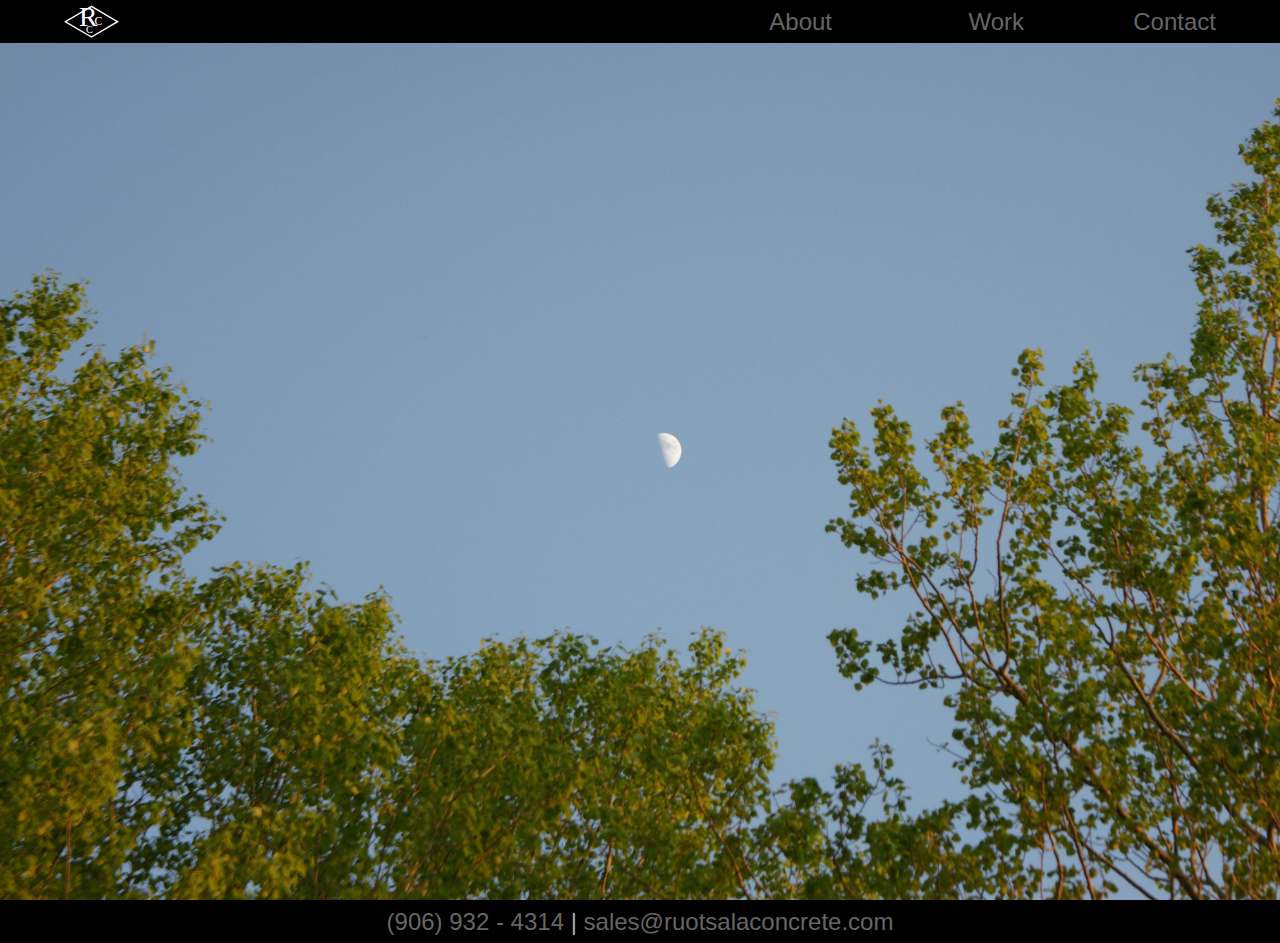
==== about.html @ 293f61d4 "about setup" ====
<!doctype html>
<html class="no-js" lang="en">
    <head>
        <meta charset="utf-8">
        <meta http-equiv="x-ua-compatible" content="ie=edge">
        <title>Ruotsala Construction</title>
        <meta name="description" content="Ruotsala Construction About">
        <meta name="viewport" content="width=device-width, initial-scale=1">

        <link rel="apple-touch-icon" href="apple-touch-icon.png">

        <link rel="stylesheet" href="css/pure-release-1.0.0/pure-min.css">
        <link rel="stylesheet" href="css/pure-release-1.0.0/grids-responsive-min.css">
        <link rel="stylesheet" href="css/main.css">
        <script src="js/vendor/modernizr-2.8.3.min.js"></script>
    </head>
    <body>
        <!--[if lt IE 8]>
            <p class="browserupgrade">You are using an <strong>outdated</strong> browser. Please <a href="http://browsehappy.com/">upgrade your browser</a> to improve your experience.</p>
        <![endif]-->


        <div class="headfoot pure-g" id="head">
            <div class="pure-u-1-4 pure-u-md-1-2 left">
                <a href="/"><img id="navLogo" class="pure-img" src="img/ruotsalaMiniLogo.svg"></a>
            </div>
            <div class="pure-u-1-4 pure-u-md-1-6">
                <a href="about.html">About</a>
            </div>
            <div class="pure-u-1-4 pure-u-md-1-6">
                <a href="work.html">Work</a>
            </div>
            <div class="pure-u-1-4 pure-u-md-1-6">
                <a href="contact.html">Contact</a>
            </div>
        </div>

        <div class="landing" id="aboutLanding">

        </div>

        <div id="content">
            
        </div>

        <div class="headfoot center">
            <a href="tel:9069324314">(906) 932 - 4314</a> | 
            <a href="mailto:sales@ruotsalaconcrete.com">
                sales@ruotsalaconcrete.com
            </a> 
        </div>

        <script src="js/plugins.js"></script>
        <script src="js/main.js"></script>

        <!-- Google Analytics: change UA-XXXXX-X to be your site's ID. -->
        <script>
            (function(b,o,i,l,e,r){b.GoogleAnalyticsObject=l;b[l]||(b[l]=
            function(){(b[l].q=b[l].q||[]).push(arguments)});b[l].l=+new Date;
            e=o.createElement(i);r=o.getElementsByTagName(i)[0];
            e.src='https://www.google-analytics.com/analytics.js';
            r.parentNode.insertBefore(e,r)}(window,document,'script','ga'));
            ga('create','UA-XXXXX-X','auto');ga('send','pageview');
        </script>
    </body>
</html>
---- css/pure-release-1.0.0/grids-responsive-min.css ----
/*!
Pure v1.0.0
Copyright 2013 Yahoo!
Licensed under the BSD License.
https://github.com/yahoo/pure/blob/master/LICENSE.md
*/
@media screen and (min-width:35.5em){.pure-u-sm-1,.pure-u-sm-1-1,.pure-u-sm-1-12,.pure-u-sm-1-2,.pure-u-sm-1-24,.pure-u-sm-1-3,.pure-u-sm-1-4,.pure-u-sm-1-5,.pure-u-sm-1-6,.pure-u-sm-1-8,.pure-u-sm-10-24,.pure-u-sm-11-12,.pure-u-sm-11-24,.pure-u-sm-12-24,.pure-u-sm-13-24,.pure-u-sm-14-24,.pure-u-sm-15-24,.pure-u-sm-16-24,.pure-u-sm-17-24,.pure-u-sm-18-24,.pure-u-sm-19-24,.pure-u-sm-2-24,.pure-u-sm-2-3,.pure-u-sm-2-5,.pure-u-sm-20-24,.pure-u-sm-21-24,.pure-u-sm-22-24,.pure-u-sm-23-24,.pure-u-sm-24-24,.pure-u-sm-3-24,.pure-u-sm-3-4,.pure-u-sm-3-5,.pure-u-sm-3-8,.pure-u-sm-4-24,.pure-u-sm-4-5,.pure-u-sm-5-12,.pure-u-sm-5-24,.pure-u-sm-5-5,.pure-u-sm-5-6,.pure-u-sm-5-8,.pure-u-sm-6-24,.pure-u-sm-7-12,.pure-u-sm-7-24,.pure-u-sm-7-8,.pure-u-sm-8-24,.pure-u-sm-9-24{display:inline-block;zoom:1;letter-spacing:normal;word-spacing:normal;vertical-align:top;text-rendering:auto}.pure-u-sm-1-24{width:4.1667%}.pure-u-sm-1-12,.pure-u-sm-2-24{width:8.3333%}.pure-u-sm-1-8,.pure-u-sm-3-24{width:12.5%}.pure-u-sm-1-6,.pure-u-sm-4-24{width:16.6667%}.pure-u-sm-1-5{width:20%}.pure-u-sm-5-24{width:20.8333%}.pure-u-sm-1-4,.pure-u-sm-6-24{width:25%}.pure-u-sm-7-24{width:29.1667%}.pure-u-sm-1-3,.pure-u-sm-8-24{width:33.3333%}.pure-u-sm-3-8,.pure-u-sm-9-24{width:37.5%}.pure-u-sm-2-5{width:40%}.pure-u-sm-10-24,.pure-u-sm-5-12{width:41.6667%}.pure-u-sm-11-24{width:45.8333%}.pure-u-sm-1-2,.pure-u-sm-12-24{width:50%}.pure-u-sm-13-24{width:54.1667%}.pure-u-sm-14-24,.pure-u-sm-7-12{width:58.3333%}.pure-u-sm-3-5{width:60%}.pure-u-sm-15-24,.pure-u-sm-5-8{width:62.5%}.pure-u-sm-16-24,.pure-u-sm-2-3{width:66.6667%}.pure-u-sm-17-24{width:70.8333%}.pure-u-sm-18-24,.pure-u-sm-3-4{width:75%}.pure-u-sm-19-24{width:79.1667%}.pure-u-sm-4-5{width:80%}.pure-u-sm-20-24,.pure-u-sm-5-6{width:83.3333%}.pure-u-sm-21-24,.pure-u-sm-7-8{width:87.5%}.pure-u-sm-11-12,.pure-u-sm-22-24{width:91.6667%}.pure-u-sm-23-24{width:95.8333%}.pure-u-sm-1,.pure-u-sm-1-1,.pure-u-sm-24-24,.pure-u-sm-5-5{width:100%}}@media screen and (min-width:48em){.pure-u-md-1,.pure-u-md-1-1,.pure-u-md-1-12,.pure-u-md-1-2,.pure-u-md-1-24,.pure-u-md-1-3,.pure-u-md-1-4,.pure-u-md-1-5,.pure-u-md-1-6,.pure-u-md-1-8,.pure-u-md-10-24,.pure-u-md-11-12,.pure-u-md-11-24,.pure-u-md-12-24,.pure-u-md-13-24,.pure-u-md-14-24,.pure-u-md-15-24,.pure-u-md-16-24,.pure-u-md-17-24,.pure-u-md-18-24,.pure-u-md-19-24,.pure-u-md-2-24,.pure-u-md-2-3,.pure-u-md-2-5,.pure-u-md-20-24,.pure-u-md-21-24,.pure-u-md-22-24,.pure-u-md-23-24,.pure-u-md-24-24,.pure-u-md-3-24,.pure-u-md-3-4,.pure-u-md-3-5,.pure-u-md-3-8,.pure-u-md-4-24,.pure-u-md-4-5,.pure-u-md-5-12,.pure-u-md-5-24,.pure-u-md-5-5,.pure-u-md-5-6,.pure-u-md-5-8,.pure-u-md-6-24,.pure-u-md-7-12,.pure-u-md-7-24,.pure-u-md-7-8,.pure-u-md-8-24,.pure-u-md-9-24{display:inline-block;zoom:1;letter-spacing:normal;word-spacing:normal;vertical-align:top;text-rendering:auto}.pure-u-md-1-24{width:4.1667%}.pure-u-md-1-12,.pure-u-md-2-24{width:8.3333%}.pure-u-md-1-8,.pure-u-md-3-24{width:12.5%}.pure-u-md-1-6,.pure-u-md-4-24{width:16.6667%}.pure-u-md-1-5{width:20%}.pure-u-md-5-24{width:20.8333%}.pure-u-md-1-4,.pure-u-md-6-24{width:25%}.pure-u-md-7-24{width:29.1667%}.pure-u-md-1-3,.pure-u-md-8-24{width:33.3333%}.pure-u-md-3-8,.pure-u-md-9-24{width:37.5%}.pure-u-md-2-5{width:40%}.pure-u-md-10-24,.pure-u-md-5-12{width:41.6667%}.pure-u-md-11-24{width:45.8333%}.pure-u-md-1-2,.pure-u-md-12-24{width:50%}.pure-u-md-13-24{width:54.1667%}.pure-u-md-14-24,.pure-u-md-7-12{width:58.3333%}.pure-u-md-3-5{width:60%}.pure-u-md-15-24,.pure-u-md-5-8{width:62.5%}.pure-u-md-16-24,.pure-u-md-2-3{width:66.6667%}.pure-u-md-17-24{width:70.8333%}.pure-u-md-18-24,.pure-u-md-3-4{width:75%}.pure-u-md-19-24{width:79.1667%}.pure-u-md-4-5{width:80%}.pure-u-md-20-24,.pure-u-md-5-6{width:83.3333%}.pure-u-md-21-24,.pure-u-md-7-8{width:87.5%}.pure-u-md-11-12,.pure-u-md-22-24{width:91.6667%}.pure-u-md-23-24{width:95.8333%}.pure-u-md-1,.pure-u-md-1-1,.pure-u-md-24-24,.pure-u-md-5-5{width:100%}}@media screen and (min-width:64em){.pure-u-lg-1,.pure-u-lg-1-1,.pure-u-lg-1-12,.pure-u-lg-1-2,.pure-u-lg-1-24,.pure-u-lg-1-3,.pure-u-lg-1-4,.pure-u-lg-1-5,.pure-u-lg-1-6,.pure-u-lg-1-8,.pure-u-lg-10-24,.pure-u-lg-11-12,.pure-u-lg-11-24,.pure-u-lg-12-24,.pure-u-lg-13-24,.pure-u-lg-14-24,.pure-u-lg-15-24,.pure-u-lg-16-24,.pure-u-lg-17-24,.pure-u-lg-18-24,.pure-u-lg-19-24,.pure-u-lg-2-24,.pure-u-lg-2-3,.pure-u-lg-2-5,.pure-u-lg-20-24,.pure-u-lg-21-24,.pure-u-lg-22-24,.pure-u-lg-23-24,.pure-u-lg-24-24,.pure-u-lg-3-24,.pure-u-lg-3-4,.pure-u-lg-3-5,.pure-u-lg-3-8,.pure-u-lg-4-24,.pure-u-lg-4-5,.pure-u-lg-5-12,.pure-u-lg-5-24,.pure-u-lg-5-5,.pure-u-lg-5-6,.pure-u-lg-5-8,.pure-u-lg-6-24,.pure-u-lg-7-12,.pure-u-lg-7-24,.pure-u-lg-7-8,.pure-u-lg-8-24,.pure-u-lg-9-24{display:inline-block;zoom:1;letter-spacing:normal;word-spacing:normal;vertical-align:top;text-rendering:auto}.pure-u-lg-1-24{width:4.1667%}.pure-u-lg-1-12,.pure-u-lg-2-24{width:8.3333%}.pure-u-lg-1-8,.pure-u-lg-3-24{width:12.5%}.pure-u-lg-1-6,.pure-u-lg-4-24{width:16.6667%}.pure-u-lg-1-5{width:20%}.pure-u-lg-5-24{width:20.8333%}.pure-u-lg-1-4,.pure-u-lg-6-24{width:25%}.pure-u-lg-7-24{width:29.1667%}.pure-u-lg-1-3,.pure-u-lg-8-24{width:33.3333%}.pure-u-lg-3-8,.pure-u-lg-9-24{width:37.5%}.pure-u-lg-2-5{width:40%}.pure-u-lg-10-24,.pure-u-lg-5-12{width:41.6667%}.pure-u-lg-11-24{width:45.8333%}.pure-u-lg-1-2,.pure-u-lg-12-24{width:50%}.pure-u-lg-13-24{width:54.1667%}.pure-u-lg-14-24,.pure-u-lg-7-12{width:58.3333%}.pure-u-lg-3-5{width:60%}.pure-u-lg-15-24,.pure-u-lg-5-8{width:62.5%}.pure-u-lg-16-24,.pure-u-lg-2-3{width:66.6667%}.pure-u-lg-17-24{width:70.8333%}.pure-u-lg-18-24,.pure-u-lg-3-4{width:75%}.pure-u-lg-19-24{width:79.1667%}.pure-u-lg-4-5{width:80%}.pure-u-lg-20-24,.pure-u-lg-5-6{width:83.3333%}.pure-u-lg-21-24,.pure-u-lg-7-8{width:87.5%}.pure-u-lg-11-12,.pure-u-lg-22-24{width:91.6667%}.pure-u-lg-23-24{width:95.8333%}.pure-u-lg-1,.pure-u-lg-1-1,.pure-u-lg-24-24,.pure-u-lg-5-5{width:100%}}@media screen and (min-width:80em){.pure-u-xl-1,.pure-u-xl-1-1,.pure-u-xl-1-12,.pure-u-xl-1-2,.pure-u-xl-1-24,.pure-u-xl-1-3,.pure-u-xl-1-4,.pure-u-xl-1-5,.pure-u-xl-1-6,.pure-u-xl-1-8,.pure-u-xl-10-24,.pure-u-xl-11-12,.pure-u-xl-11-24,.pure-u-xl-12-24,.pure-u-xl-13-24,.pure-u-xl-14-24,.pure-u-xl-15-24,.pure-u-xl-16-24,.pure-u-xl-17-24,.pure-u-xl-18-24,.pure-u-xl-19-24,.pure-u-xl-2-24,.pure-u-xl-2-3,.pure-u-xl-2-5,.pure-u-xl-20-24,.pure-u-xl-21-24,.pure-u-xl-22-24,.pure-u-xl-23-24,.pure-u-xl-24-24,.pure-u-xl-3-24,.pure-u-xl-3-4,.pure-u-xl-3-5,.pure-u-xl-3-8,.pure-u-xl-4-24,.pure-u-xl-4-5,.pure-u-xl-5-12,.pure-u-xl-5-24,.pure-u-xl-5-5,.pure-u-xl-5-6,.pure-u-xl-5-8,.pure-u-xl-6-24,.pure-u-xl-7-12,.pure-u-xl-7-24,.pure-u-xl-7-8,.pure-u-xl-8-24,.pure-u-xl-9-24{display:inline-block;zoom:1;letter-spacing:normal;word-spacing:normal;vertical-align:top;text-rendering:auto}.pure-u-xl-1-24{width:4.1667%}.pure-u-xl-1-12,.pure-u-xl-2-24{width:8.3333%}.pure-u-xl-1-8,.pure-u-xl-3-24{width:12.5%}.pure-u-xl-1-6,.pure-u-xl-4-24{width:16.6667%}.pure-u-xl-1-5{width:20%}.pure-u-xl-5-24{width:20.8333%}.pure-u-xl-1-4,.pure-u-xl-6-24{width:25%}.pure-u-xl-7-24{width:29.1667%}.pure-u-xl-1-3,.pure-u-xl-8-24{width:33.3333%}.pure-u-xl-3-8,.pure-u-xl-9-24{width:37.5%}.pure-u-xl-2-5{width:40%}.pure-u-xl-10-24,.pure-u-xl-5-12{width:41.6667%}.pure-u-xl-11-24{width:45.8333%}.pure-u-xl-1-2,.pure-u-xl-12-24{width:50%}.pure-u-xl-13-24{width:54.1667%}.pure-u-xl-14-24,.pure-u-xl-7-12{width:58.3333%}.pure-u-xl-3-5{width:60%}.pure-u-xl-15-24,.pure-u-xl-5-8{width:62.5%}.pure-u-xl-16-24,.pure-u-xl-2-3{width:66.6667%}.pure-u-xl-17-24{width:70.8333%}.pure-u-xl-18-24,.pure-u-xl-3-4{width:75%}.pure-u-xl-19-24{width:79.1667%}.pure-u-xl-4-5{width:80%}.pure-u-xl-20-24,.pure-u-xl-5-6{width:83.3333%}.pure-u-xl-21-24,.pure-u-xl-7-8{width:87.5%}.pure-u-xl-11-12,.pure-u-xl-22-24{width:91.6667%}.pure-u-xl-23-24{width:95.8333%}.pure-u-xl-1,.pure-u-xl-1-1,.pure-u-xl-24-24,.pure-u-xl-5-5{width:100%}}
---- css/main.css ----
/*! HTML5 Boilerplate v5.3.0 | MIT License | https://html5boilerplate.com/ */

/*
 * What follows is the result of much research on cross-browser styling.
 * Credit left inline and big thanks to Nicolas Gallagher, Jonathan Neal,
 * Kroc Camen, and the H5BP dev community and team.
 */

/* ==========================================================================
   Base styles: opinionated defaults
   ========================================================================== */

html {
    color: #222;
    font-size: 1em;
    line-height: 1.4;
}

/*
 * Remove text-shadow in selection highlight:
 * https://twitter.com/miketaylr/status/12228805301
 *
 * These selection rule sets have to be separate.
 * Customize the background color to match your design.
 */

::-moz-selection {
    background: #b3d4fc;
    text-shadow: none;
}

::selection {
    background: #b3d4fc;
    text-shadow: none;
}

/*
 * A better looking default horizontal rule
 */

hr {
    display: block;
    height: 1px;
    border: 0;
    border-top: 1px solid #ccc;
    margin: 1em 0;
    padding: 0;
}

/*
 * Remove the gap between audio, canvas, iframes,
 * images, videos and the bottom of their containers:
 * https://github.com/h5bp/html5-boilerplate/issues/440
 */

audio,
canvas,
iframe,
img,
svg,
video {
    vertical-align: middle;
}

/*
 * Remove default fieldset styles.
 */

fieldset {
    border: 0;
    margin: 0;
    padding: 0;
}

/*
 * Allow only vertical resizing of textareas.
 */

textarea {
    resize: vertical;
}

/* ==========================================================================
   Browser Upgrade Prompt
   ========================================================================== */

.browserupgrade {
    margin: 0.2em 0;
    background: #ccc;
    color: #000;
    padding: 0.2em 0;
}

/* ==========================================================================
   Author's custom styles
   ========================================================================== */

html, body {
    height: 100%;
}

html, button, input, select, textarea,
    .pure-g [class *= "pure-u"] {
        font-family: "Gill Sans MT", "Helvetica", sans-serif;
    }

#head {
    position: fixed;
    top: 0;
    width: 90vw;
    text-align: right;
}

@media (max-width: 568px) {
  #head {
    text-align: center;
  }
}

.headfoot {
    background-color: black;
    padding: .2em 5vw;
    color: #aaa;
    font-size: 1.5em;
}

#navLogo {
    height: 1.4em;
}

a {
    color: #666;
    text-decoration: none;
}

a:hover {
    color: #004055;
}

.landing {
    background-size: cover !important;
    height: 100%;
    text-align: center;
}

#homeLanding {
    background: linear-gradient(rgba(0,0,0,0.4), rgba(0,0,0,0.4)), url("/img/landing.jpg");
}

#contactLanding {
    background: url("/img/bay.jpg");
}

#aboutLanding {
    background: url("/img/about.jpg");
}

#contact {
    position: relative;
    top: 7em;
    width:60vh;
    max-width: 80vw;
    background-color: #ddd;
    padding: 1px 1em;
    margin: auto;
    text-align: left;
    box-shadow:#222 0 0 .2em;
}

#logo {
    margin-top: 32vh;
    width: 50vh;
    max-width: 80vw;
}

.boxes {
    padding: 1em 2em;
}

.light {
    box-shadow:#222 0 0 3px -2px;
}

.dark {
    background-color: #f1f1f1;
    box-shadow:#222 0 0 3px -1px inset;
}

.boxTitle {
    font-size: 1.25em;
    font-weight: 400;
    text-align: center;
}

.awards {
    width: 90%;
    margin: 1em auto;
    vertical-align: middle;
}


/* ==========================================================================
   Helper classes
   ========================================================================== */

.center {
    text-align: center;
}

.left {
    text-align: left;
}

/*
 * Hide visually and from screen readers
 */

.hidden {
    display: none !important;
}

/*
 * Hide only visually, but have it available for screen readers:
 * http://snook.ca/archives/html_and_css/hiding-content-for-accessibility
 */

.visuallyhidden {
    border: 0;
    clip: rect(0 0 0 0);
    height: 1px;
    margin: -1px;
    overflow: hidden;
    padding: 0;
    position: absolute;
    width: 1px;
}

/*
 * Extends the .visuallyhidden class to allow the element
 * to be focusable when navigated to via the keyboard:
 * https://www.drupal.org/node/897638
 */

.visuallyhidden.focusable:active,
.visuallyhidden.focusable:focus {
    clip: auto;
    height: auto;
    margin: 0;
    overflow: visible;
    position: static;
    width: auto;
}

/*
 * Hide visually and from screen readers, but maintain layout
 */

.invisible {
    visibility: hidden;
}

/*
 * Clearfix: contain floats
 *
 * For modern browsers
 * 1. The space content is one way to avoid an Opera bug when the
 *    `contenteditable` attribute is included anywhere else in the document.
 *    Otherwise it causes space to appear at the top and bottom of elements
 *    that receive the `clearfix` class.
 * 2. The use of `table` rather than `block` is only necessary if using
 *    `:before` to contain the top-margins of child elements.
 */

.clearfix:before,
.clearfix:after {
    content: " "; /* 1 */
    display: table; /* 2 */
}

.clearfix:after {
    clear: both;
}

/* ==========================================================================
   EXAMPLE Media Queries for Responsive Design.
   These examples override the primary ('mobile first') styles.
   Modify as content requires.
   ========================================================================== */

@media only screen and (min-width: 35em) {
    /* Style adjustments for viewports that meet the condition */
}

@media print,
       (-webkit-min-device-pixel-ratio: 1.25),
       (min-resolution: 1.25dppx),
       (min-resolution: 120dpi) {
    /* Style adjustments for high resolution devices */
}

/* ==========================================================================
   Print styles.
   Inlined to avoid the additional HTTP request:
   http://www.phpied.com/delay-loading-your-print-css/
   ========================================================================== */

@media print {
    *,
    *:before,
    *:after,
    *:first-letter,
    *:first-line {
        background: transparent !important;
        color: #000 !important; /* Black prints faster:
                                   http://www.sanbeiji.com/archives/953 */
        box-shadow: none !important;
        text-shadow: none !important;
    }

    a,
    a:visited {
        text-decoration: underline;
    }

    a[href]:after {
        content: " (" attr(href) ")";
    }

    abbr[title]:after {
        content: " (" attr(title) ")";
    }

    /*
     * Don't show links that are fragment identifiers,
     * or use the `javascript:` pseudo protocol
     */

    a[href^="#"]:after,
    a[href^="javascript:"]:after {
        content: "";
    }

    pre,
    blockquote {
        border: 1px solid #999;
        page-break-inside: avoid;
    }

    /*
     * Printing Tables:
     * http://css-discuss.incutio.com/wiki/Printing_Tables
     */

    thead {
        display: table-header-group;
    }

    tr,
    img {
        page-break-inside: avoid;
    }

    img {
        max-width: 100% !important;
    }

    p,
    h2,
    h3 {
        orphans: 3;
        widows: 3;
    }

    h2,
    h3 {
        page-break-after: avoid;
    }
}
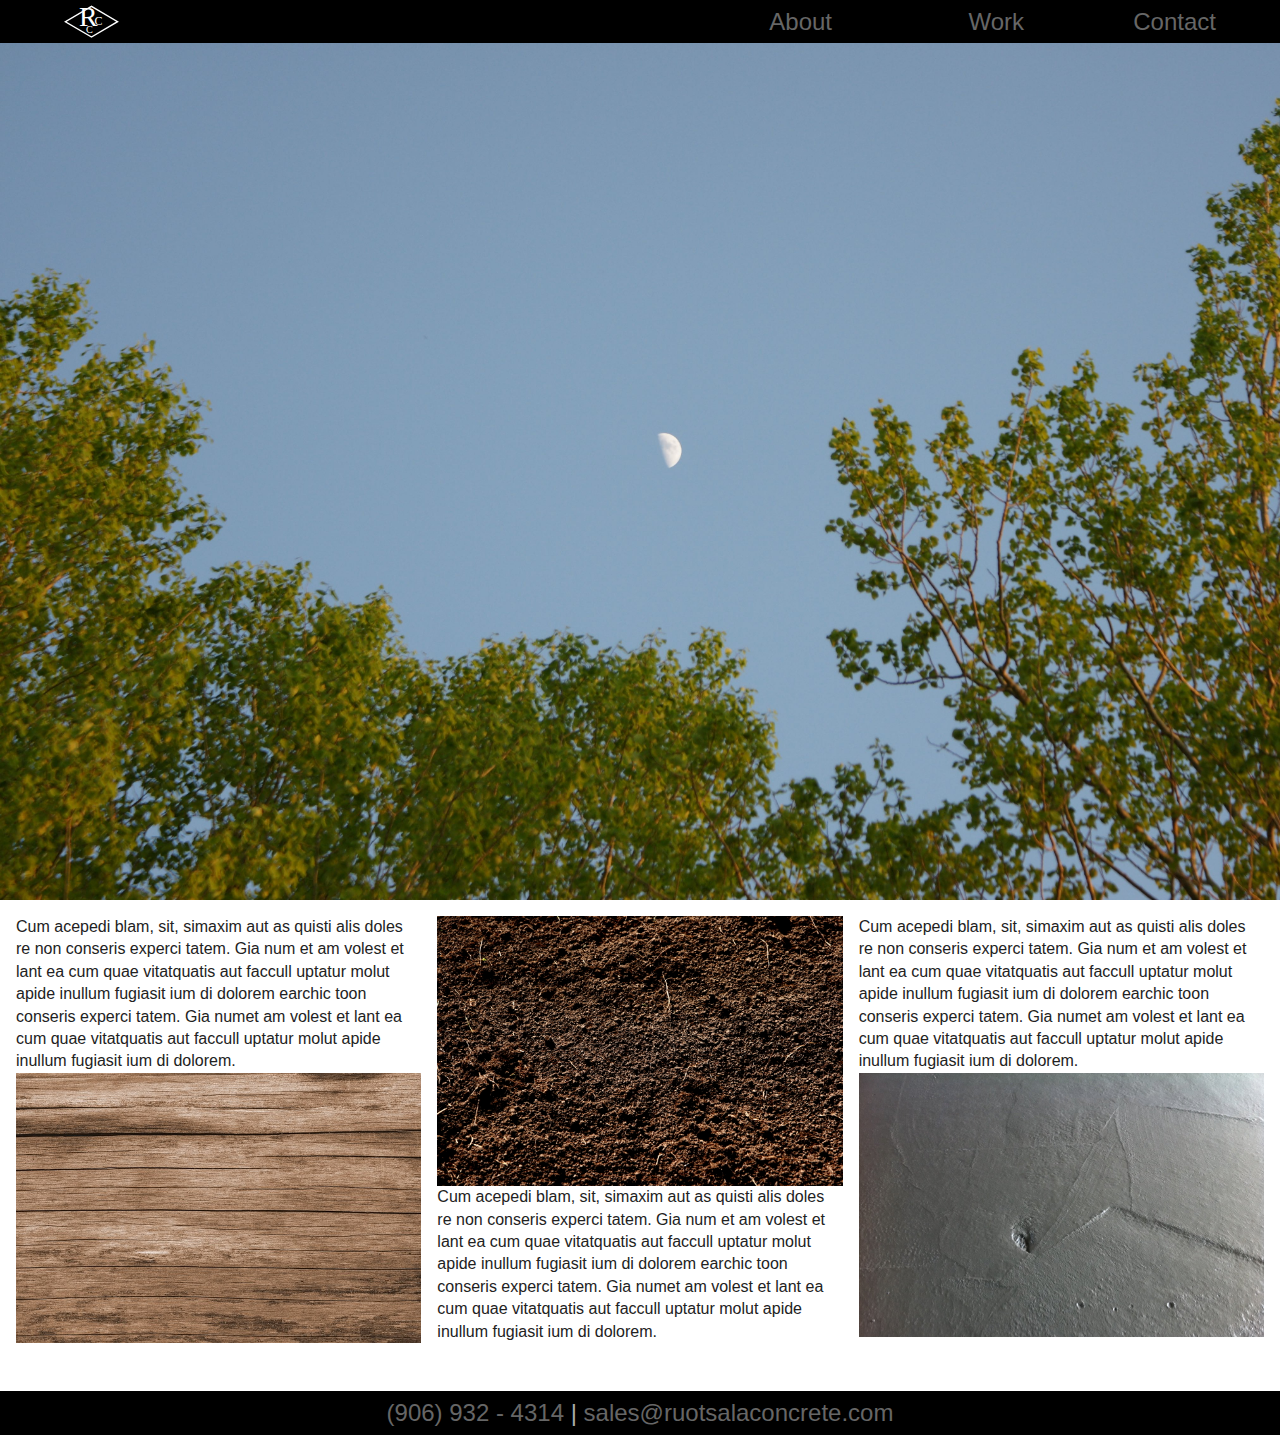
==== commit 902c487e: "first try for About blocks" ====
--- a/about.html
+++ b/about.html
@@ -40,7 +40,26 @@
         </div>
 
         <div id="content">
-            
+            <div class="pure-g aboutBoxes">
+                <div class="pure-u-1 pure-u-sm-1-3">
+                    <div class="aboutBoxes">
+                        Cum acepedi blam, sit, simaxim aut as quisti alis doles re non conseris experci tatem. Gia num et am volest et lant ea cum quae vitatquatis aut faccull uptatur molut apide inullum fugiasit ium di dolorem earchic toon conseris experci tatem. Gia numet am volest et lant ea cum quae vitatquatis aut faccull uptatur molut apide inullum fugiasit ium di dolorem.
+                        <img class="pure-img" src="img/wood.jpg">
+                    </div>
+                </div>
+                <div class="pure-u-1 pure-u-sm-1-3">
+                    <div class="aboutBoxes">
+                        <img class="pure-img" src="img/dirt.jpg">
+                        Cum acepedi blam, sit, simaxim aut as quisti alis doles re non conseris experci tatem. Gia num et am volest et lant ea cum quae vitatquatis aut faccull uptatur molut apide inullum fugiasit ium di dolorem earchic toon conseris experci tatem. Gia numet am volest et lant ea cum quae vitatquatis aut faccull uptatur molut apide inullum fugiasit ium di dolorem.
+                    </div>
+                </div>
+                <div class="pure-u-1 pure-u-sm-1-3">
+                    <div class="aboutBoxes">
+                        Cum acepedi blam, sit, simaxim aut as quisti alis doles re non conseris experci tatem. Gia num et am volest et lant ea cum quae vitatquatis aut faccull uptatur molut apide inullum fugiasit ium di dolorem earchic toon conseris experci tatem. Gia numet am volest et lant ea cum quae vitatquatis aut faccull uptatur molut apide inullum fugiasit ium di dolorem.
+                        <img class="pure-img" src="img/concrete.jpg">
+                    </div>
+                </div>
+            </div>
         </div>
 
         <div class="headfoot center">
--- a/css/main.css
+++ b/css/main.css
@@ -147,12 +147,16 @@
     background: linear-gradient(rgba(0,0,0,0.4), rgba(0,0,0,0.4)), url("/img/landing.jpg");
 }
 
+#aboutLanding {
+    background: url("/img/about.jpg");
+}
+
+#workLanding {
+    background: url("/img/work.jpg");
+}
+
 #contactLanding {
     background: url("/img/bay.jpg");
-}
-
-#aboutLanding {
-    background: url("/img/about.jpg");
 }
 
 #contact {
@@ -197,6 +201,14 @@
     margin: 1em auto;
     vertical-align: middle;
 }
+
+
+/* Work Classes ============================================================= */
+
+.aboutBoxes {
+    padding: .5em;
+}
+
 
 
 /* ==========================================================================
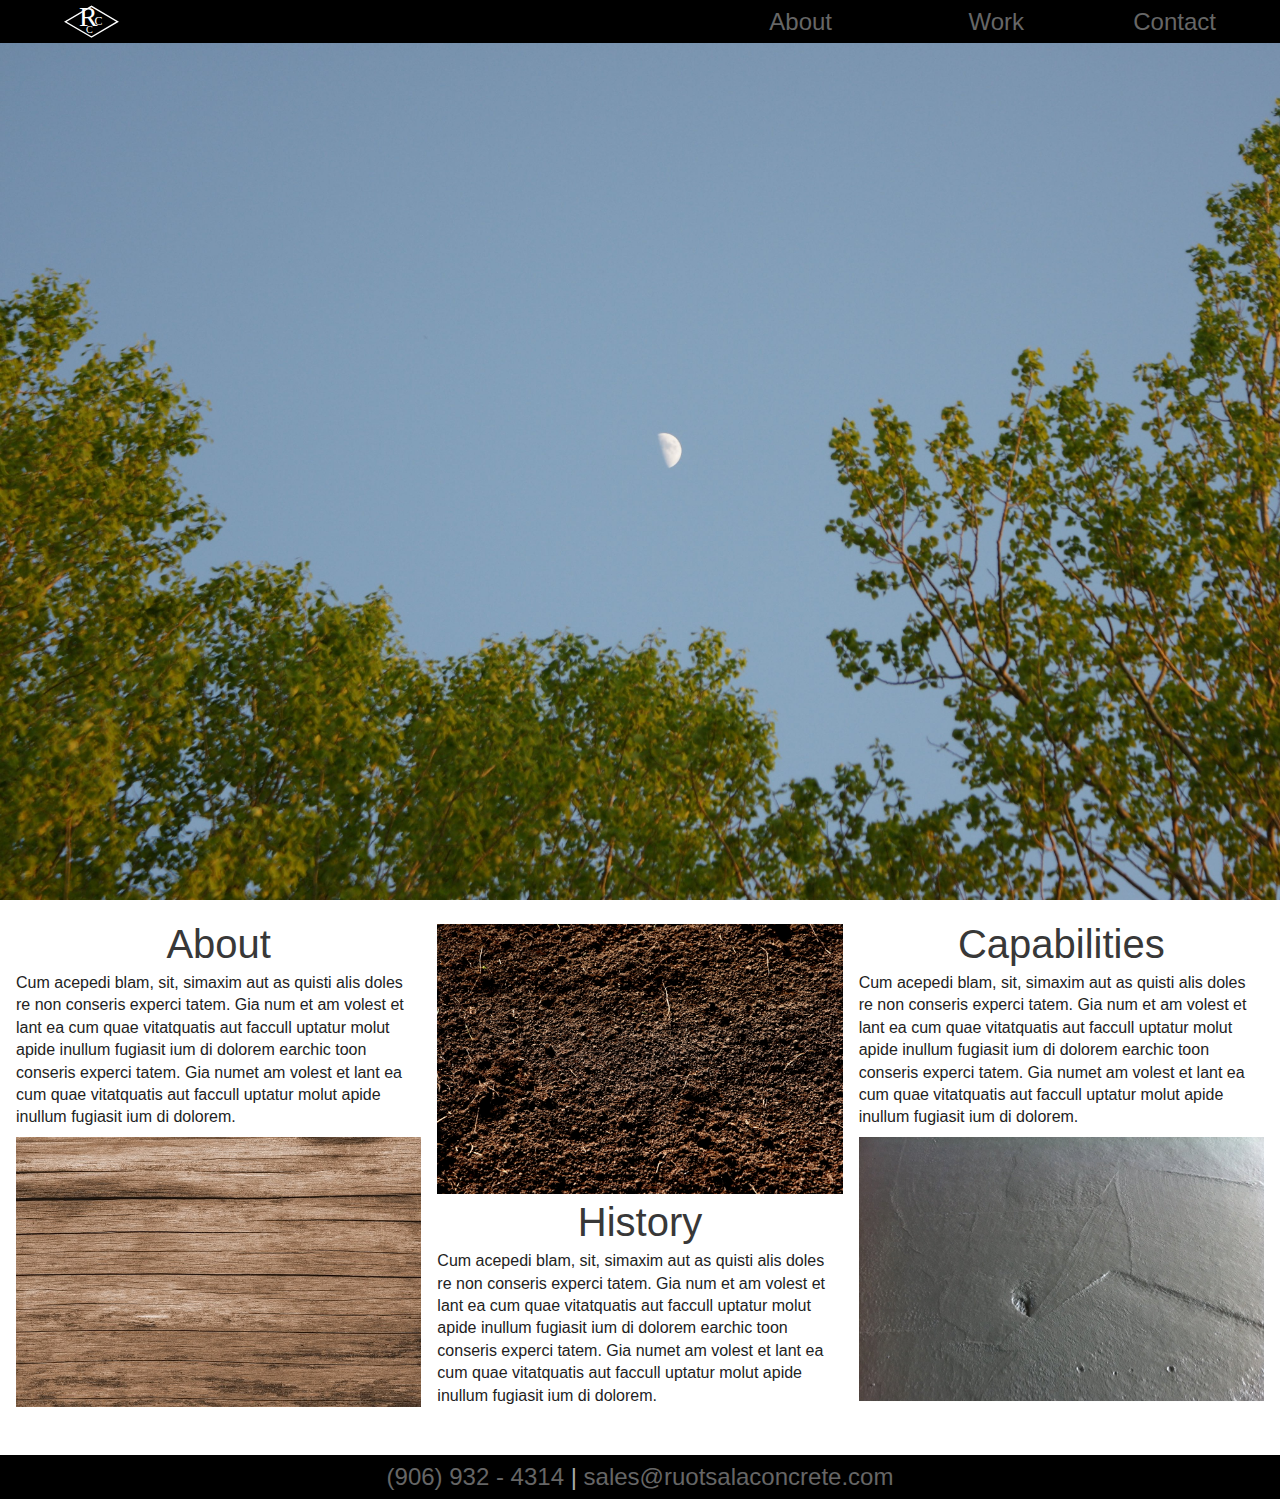
==== commit 1db3bf84: "first about-box draft" ====
--- a/about.html
+++ b/about.html
@@ -43,20 +43,23 @@
             <div class="pure-g aboutBoxes">
                 <div class="pure-u-1 pure-u-sm-1-3">
                     <div class="aboutBoxes">
+                        <h5>About</h5>
                         Cum acepedi blam, sit, simaxim aut as quisti alis doles re non conseris experci tatem. Gia num et am volest et lant ea cum quae vitatquatis aut faccull uptatur molut apide inullum fugiasit ium di dolorem earchic toon conseris experci tatem. Gia numet am volest et lant ea cum quae vitatquatis aut faccull uptatur molut apide inullum fugiasit ium di dolorem.
-                        <img class="pure-img" src="img/wood.jpg">
+                        <img class="pure-img about-img" src="img/wood.jpg">
                     </div>
                 </div>
                 <div class="pure-u-1 pure-u-sm-1-3">
                     <div class="aboutBoxes">
-                        <img class="pure-img" src="img/dirt.jpg">
+                        <img class="pure-img about-img" src="img/dirt.jpg">
+                        <h5>History</h5>
                         Cum acepedi blam, sit, simaxim aut as quisti alis doles re non conseris experci tatem. Gia num et am volest et lant ea cum quae vitatquatis aut faccull uptatur molut apide inullum fugiasit ium di dolorem earchic toon conseris experci tatem. Gia numet am volest et lant ea cum quae vitatquatis aut faccull uptatur molut apide inullum fugiasit ium di dolorem.
                     </div>
                 </div>
                 <div class="pure-u-1 pure-u-sm-1-3">
                     <div class="aboutBoxes">
+                        <h5>Capabilities</h5>
                         Cum acepedi blam, sit, simaxim aut as quisti alis doles re non conseris experci tatem. Gia num et am volest et lant ea cum quae vitatquatis aut faccull uptatur molut apide inullum fugiasit ium di dolorem earchic toon conseris experci tatem. Gia numet am volest et lant ea cum quae vitatquatis aut faccull uptatur molut apide inullum fugiasit ium di dolorem.
-                        <img class="pure-img" src="img/concrete.jpg">
+                        <img class="pure-img about-img" src="img/concrete.jpg">
                     </div>
                 </div>
             </div>
--- a/css/main.css
+++ b/css/main.css
@@ -203,13 +203,23 @@
 }
 
 
-/* Work Classes ============================================================= */
+/* About Classes ============================================================= */
 
 .aboutBoxes {
     padding: .5em;
 }
 
-
+.about-img {
+    padding-top: .5em;
+}
+
+h5 {
+    font-size: 2.5em;
+    margin: 0;
+    text-align: center;
+    color: #383838;
+    font-weight: 100;
+}
 
 /* ==========================================================================
    Helper classes
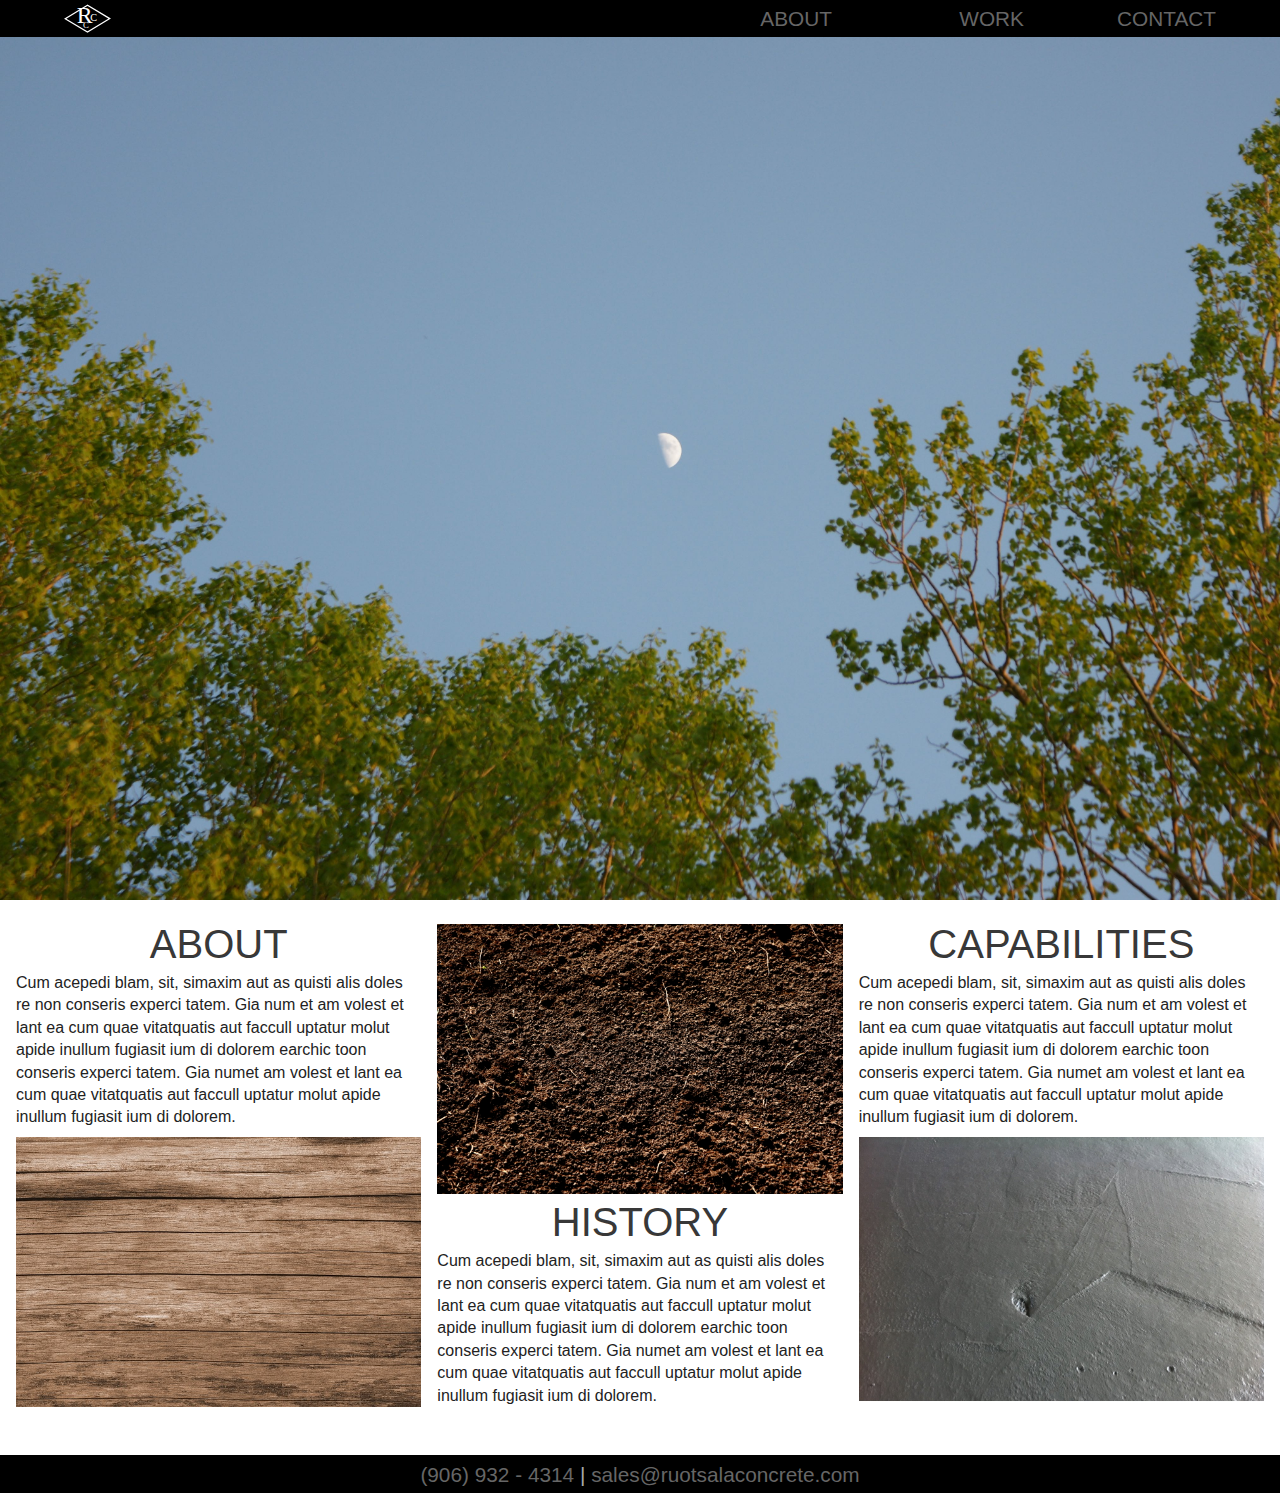
==== commit 858df76a: "everything uppercase" ====
--- a/about.html
+++ b/about.html
@@ -25,13 +25,13 @@
                 <a href="/"><img id="navLogo" class="pure-img" src="img/ruotsalaMiniLogo.svg"></a>
             </div>
             <div class="pure-u-1-4 pure-u-md-1-6">
-                <a href="about.html">About</a>
+                <a href="about.html">ABOUT</a>
             </div>
             <div class="pure-u-1-4 pure-u-md-1-6">
-                <a href="work.html">Work</a>
+                <a href="work.html">WORK</a>
             </div>
             <div class="pure-u-1-4 pure-u-md-1-6">
-                <a href="contact.html">Contact</a>
+                <a href="contact.html">CONTACT</a>
             </div>
         </div>
 
@@ -43,7 +43,7 @@
             <div class="pure-g aboutBoxes">
                 <div class="pure-u-1 pure-u-sm-1-3">
                     <div class="aboutBoxes">
-                        <h5>About</h5>
+                        <h5>ABOUT</h5>
                         Cum acepedi blam, sit, simaxim aut as quisti alis doles re non conseris experci tatem. Gia num et am volest et lant ea cum quae vitatquatis aut faccull uptatur molut apide inullum fugiasit ium di dolorem earchic toon conseris experci tatem. Gia numet am volest et lant ea cum quae vitatquatis aut faccull uptatur molut apide inullum fugiasit ium di dolorem.
                         <img class="pure-img about-img" src="img/wood.jpg">
                     </div>
@@ -51,13 +51,13 @@
                 <div class="pure-u-1 pure-u-sm-1-3">
                     <div class="aboutBoxes">
                         <img class="pure-img about-img" src="img/dirt.jpg">
-                        <h5>History</h5>
+                        <h5>HISTORY</h5>
                         Cum acepedi blam, sit, simaxim aut as quisti alis doles re non conseris experci tatem. Gia num et am volest et lant ea cum quae vitatquatis aut faccull uptatur molut apide inullum fugiasit ium di dolorem earchic toon conseris experci tatem. Gia numet am volest et lant ea cum quae vitatquatis aut faccull uptatur molut apide inullum fugiasit ium di dolorem.
                     </div>
                 </div>
                 <div class="pure-u-1 pure-u-sm-1-3">
                     <div class="aboutBoxes">
-                        <h5>Capabilities</h5>
+                        <h5>CAPABILITIES</h5>
                         Cum acepedi blam, sit, simaxim aut as quisti alis doles re non conseris experci tatem. Gia num et am volest et lant ea cum quae vitatquatis aut faccull uptatur molut apide inullum fugiasit ium di dolorem earchic toon conseris experci tatem. Gia numet am volest et lant ea cum quae vitatquatis aut faccull uptatur molut apide inullum fugiasit ium di dolorem.
                         <img class="pure-img about-img" src="img/concrete.jpg">
                     </div>
--- a/css/main.css
+++ b/css/main.css
@@ -121,7 +121,8 @@
     background-color: black;
     padding: .2em 5vw;
     color: #aaa;
-    font-size: 1.5em;
+    font-size: 1.3em;
+    z-index: 10;
 }
 
 #navLogo {
@@ -147,28 +148,8 @@
     background: linear-gradient(rgba(0,0,0,0.4), rgba(0,0,0,0.4)), url("/img/landing.jpg");
 }
 
-#aboutLanding {
-    background: url("/img/about.jpg");
-}
-
 #workLanding {
     background: url("/img/work.jpg");
-}
-
-#contactLanding {
-    background: url("/img/bay.jpg");
-}
-
-#contact {
-    position: relative;
-    top: 7em;
-    width:60vh;
-    max-width: 80vw;
-    background-color: #ddd;
-    padding: 1px 1em;
-    margin: auto;
-    text-align: left;
-    box-shadow:#222 0 0 .2em;
 }
 
 #logo {
@@ -191,7 +172,7 @@
 }
 
 .boxTitle {
-    font-size: 1.25em;
+    font-size: 1.7em;
     font-weight: 400;
     text-align: center;
 }
@@ -204,6 +185,10 @@
 
 
 /* About Classes ============================================================= */
+
+#aboutLanding {
+    background: url("/img/about.jpg");
+}
 
 .aboutBoxes {
     padding: .5em;
@@ -220,6 +205,24 @@
     color: #383838;
     font-weight: 100;
 }
+
+/* Contact Classes ========================================================= */
+
+#contactLanding {
+    background: url("/img/bay.jpg");
+}
+
+#contact {
+    position: relative;
+    top: 3em;
+    width: 80vh;
+    max-width: 80vw;
+    background-color: white;
+    padding: 1px 1em;
+    margin: auto;
+    text-align: left;
+}
+
 
 /* ==========================================================================
    Helper classes
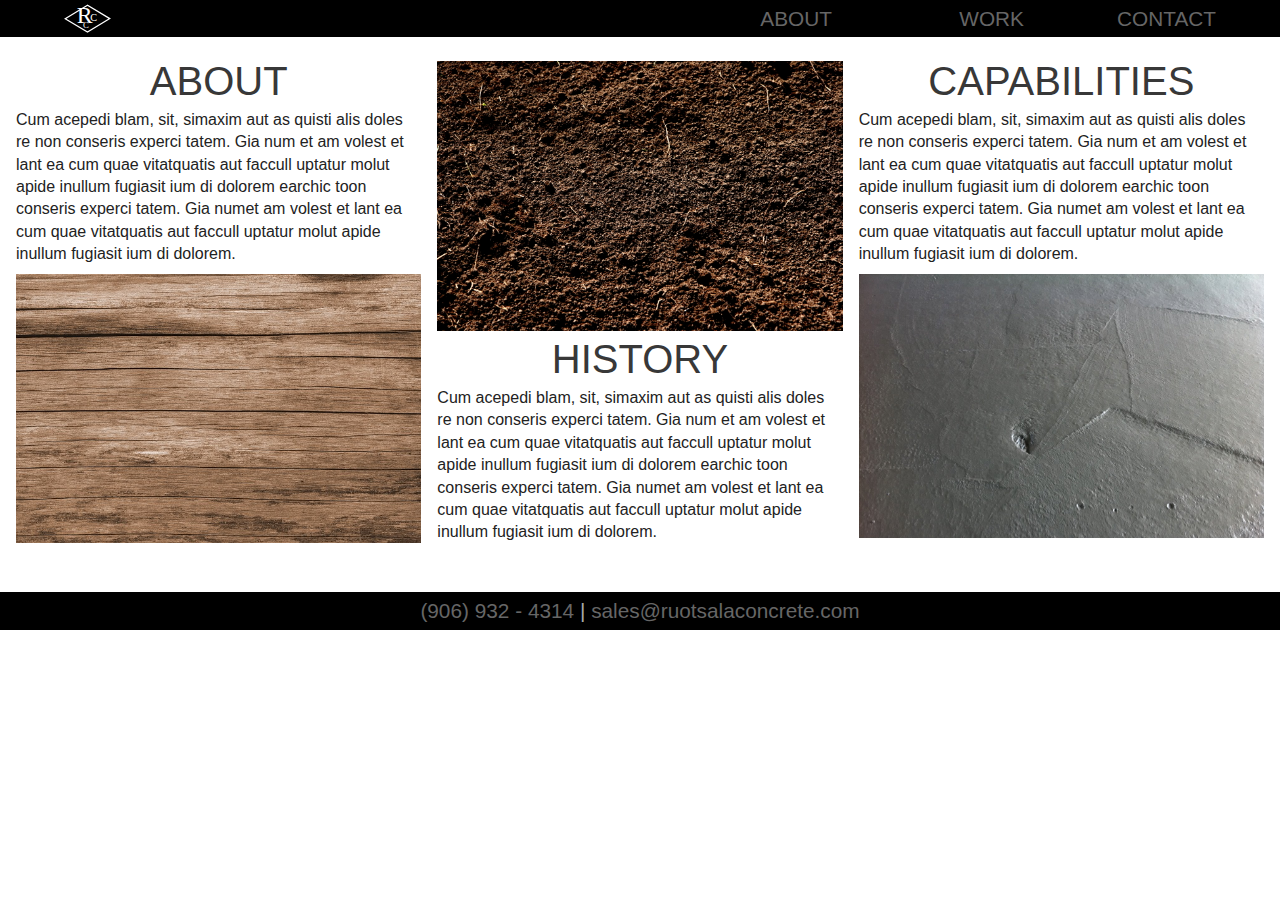
==== commit 30001b5c: "added spacer" ====
--- a/about.html
+++ b/about.html
@@ -35,9 +35,7 @@
             </div>
         </div>
 
-        <div class="landing" id="aboutLanding">
-
-        </div>
+        <div class="spacer"></div>
 
         <div id="content">
             <div class="pure-g aboutBoxes">
--- a/css/main.css
+++ b/css/main.css
@@ -111,12 +111,6 @@
     text-align: right;
 }
 
-@media (max-width: 568px) {
-  #head {
-    text-align: center;
-  }
-}
-
 .headfoot {
     background-color: black;
     padding: .2em 5vw;
@@ -125,6 +119,10 @@
     z-index: 10;
 }
 
+.spacer {
+    height: 2.3em;
+}
+
 #navLogo {
     height: 1.4em;
 }
@@ -185,10 +183,6 @@
 
 
 /* About Classes ============================================================= */
-
-#aboutLanding {
-    background: url("/img/about.jpg");
-}
 
 .aboutBoxes {
     padding: .5em;
@@ -223,6 +217,14 @@
     text-align: left;
 }
 
+/* Resize Classes ========================================================= */
+
+@media (max-width: 568px) {
+  #head {
+    text-align: center;
+  }
+
+}
 
 /* ==========================================================================
    Helper classes
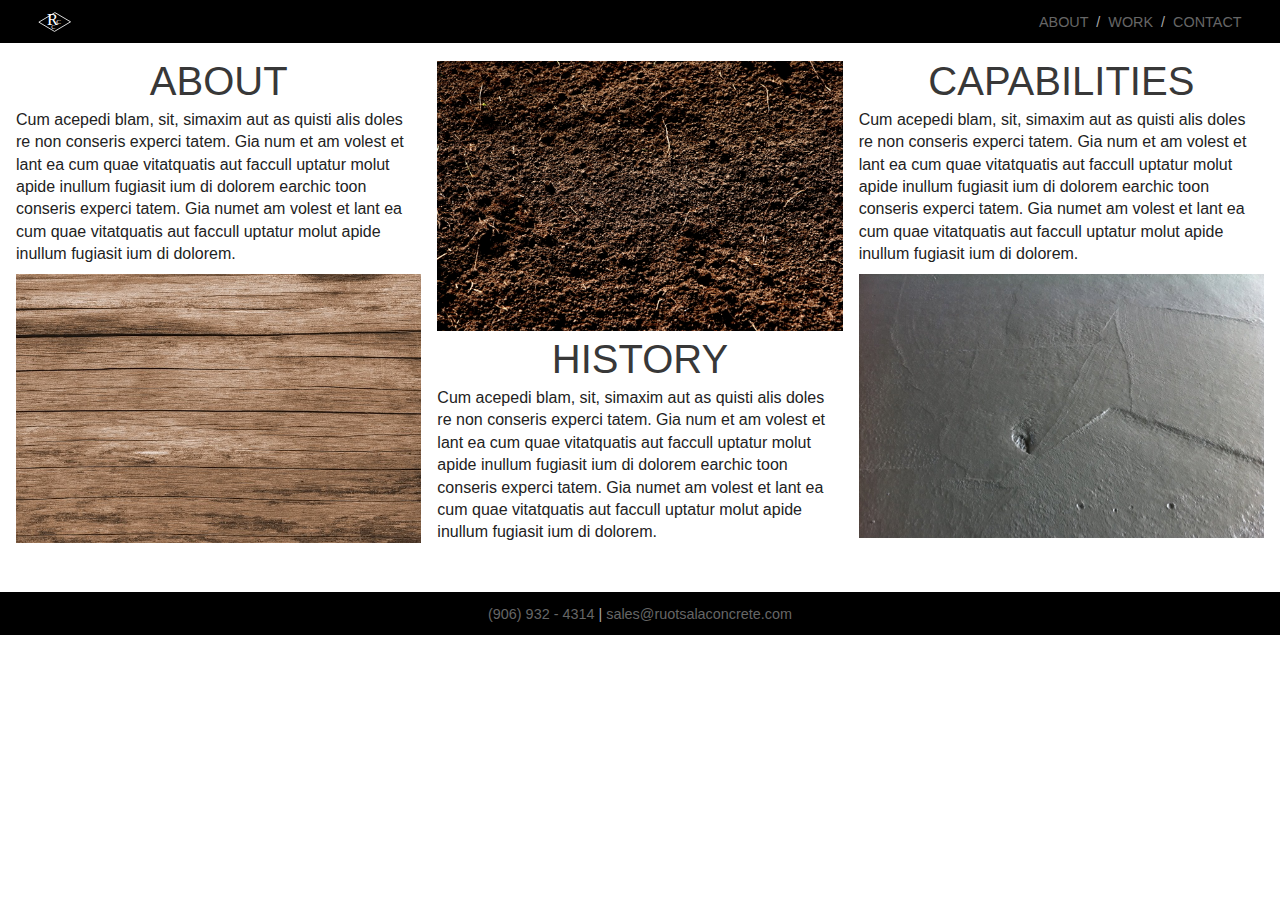
==== commit 03adb811: "changed header for all pages" ====
--- a/about.html
+++ b/about.html
@@ -21,16 +21,12 @@
 
 
         <div class="headfoot pure-g" id="head">
-            <div class="pure-u-1-4 pure-u-md-1-2 left">
+            <div class="pure-u-1-4 left">
                 <a href="/"><img id="navLogo" class="pure-img" src="img/ruotsalaMiniLogo.svg"></a>
             </div>
-            <div class="pure-u-1-4 pure-u-md-1-6">
-                <a href="about.html">ABOUT</a>
-            </div>
-            <div class="pure-u-1-4 pure-u-md-1-6">
-                <a href="work.html">WORK</a>
-            </div>
-            <div class="pure-u-1-4 pure-u-md-1-6">
+            <div class="pure-u-3-4">
+                <a href="about.html">ABOUT</a> &nbsp;/&nbsp;
+                <a href="work.html">WORK</a> &nbsp;/&nbsp;
                 <a href="contact.html">CONTACT</a>
             </div>
         </div>
--- a/css/main.css
+++ b/css/main.css
@@ -107,15 +107,15 @@
 #head {
     position: fixed;
     top: 0;
-    width: 90vw;
+    width: 94vw;
     text-align: right;
 }
 
 .headfoot {
     background-color: black;
-    padding: .2em 5vw;
+    padding: .8em 3vw;
     color: #aaa;
-    font-size: 1.3em;
+    font-size: .9em;
     z-index: 10;
 }
 
@@ -133,7 +133,7 @@
 }
 
 a:hover {
-    color: #004055;
+    color: #aaa;
 }
 
 .landing {
@@ -220,9 +220,6 @@
 /* Resize Classes ========================================================= */
 
 @media (max-width: 568px) {
-  #head {
-    text-align: center;
-  }
 
 }
 
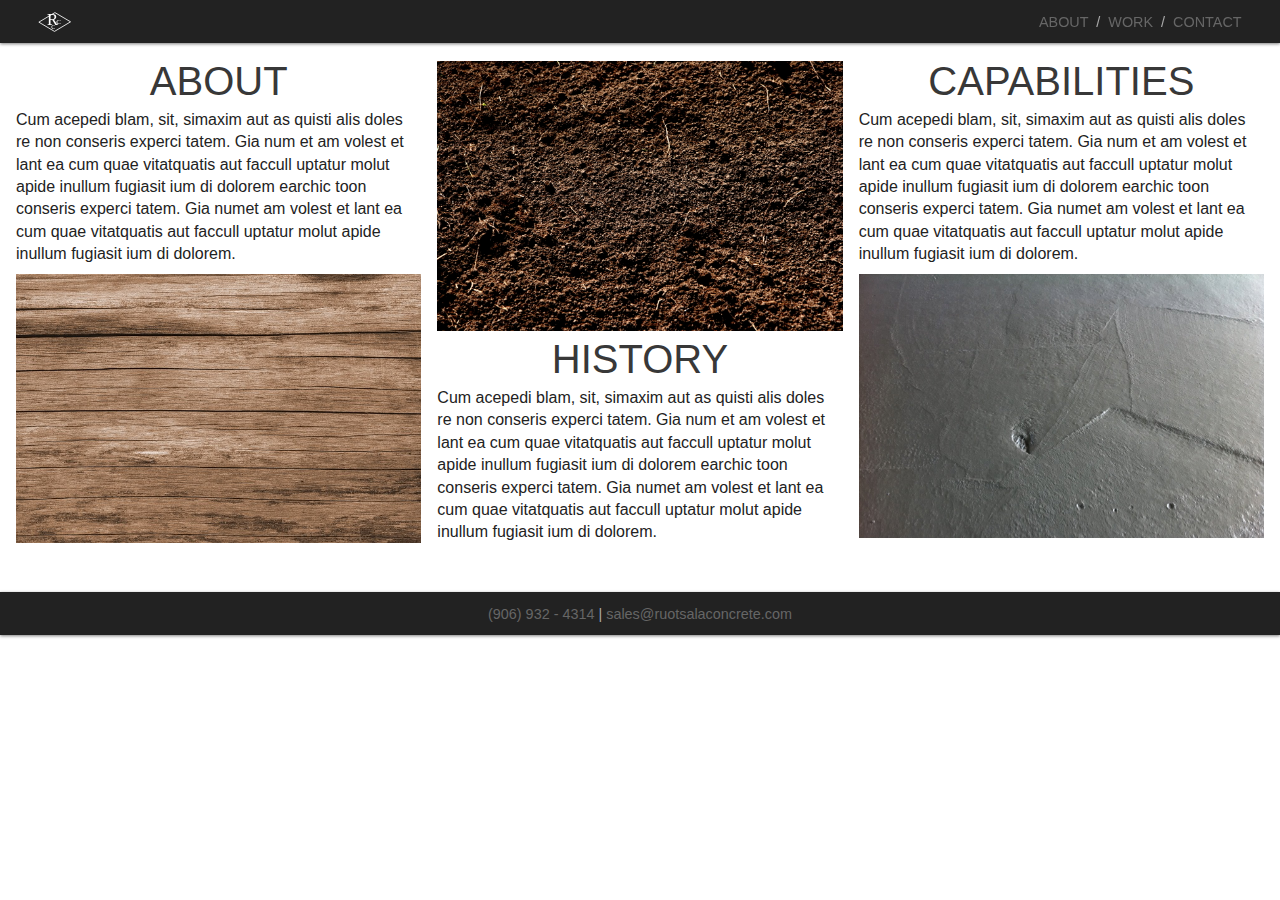
==== commit 498f814f: "removed .left" ====
--- a/about.html
+++ b/about.html
@@ -21,7 +21,7 @@
 
 
         <div class="headfoot pure-g" id="head">
-            <div class="pure-u-1-4 left">
+            <div class="pure-u-1-4">
                 <a href="/"><img id="navLogo" class="pure-img" src="img/ruotsalaMiniLogo.svg"></a>
             </div>
             <div class="pure-u-3-4">
--- a/css/main.css
+++ b/css/main.css
@@ -104,92 +104,15 @@
         font-family: "Gill Sans MT", "Helvetica", sans-serif;
     }
 
-#head {
-    position: fixed;
-    top: 0;
-    width: 94vw;
-    text-align: right;
-}
-
-.headfoot {
-    background-color: black;
-    padding: .8em 3vw;
-    color: #aaa;
-    font-size: .9em;
-    z-index: 10;
-}
-
-.spacer {
-    height: 2.3em;
-}
-
-#navLogo {
-    height: 1.4em;
-}
-
-a {
-    color: #666;
-    text-decoration: none;
-}
-
-a:hover {
-    color: #aaa;
-}
-
-.landing {
-    background-size: cover !important;
+/* Helper Classes ============================================================= */
+
+.fill {
     height: 100%;
+    width: 100%;
+}
+
+.center {
     text-align: center;
-}
-
-#homeLanding {
-    background: linear-gradient(rgba(0,0,0,0.4), rgba(0,0,0,0.4)), url("/img/landing.jpg");
-}
-
-#workLanding {
-    background: url("/img/work.jpg");
-}
-
-#logo {
-    margin-top: 32vh;
-    width: 50vh;
-    max-width: 80vw;
-}
-
-.boxes {
-    padding: 1em 2em;
-}
-
-.light {
-    box-shadow:#222 0 0 3px -2px;
-}
-
-.dark {
-    background-color: #f1f1f1;
-    box-shadow:#222 0 0 3px -1px inset;
-}
-
-.boxTitle {
-    font-size: 1.7em;
-    font-weight: 400;
-    text-align: center;
-}
-
-.awards {
-    width: 90%;
-    margin: 1em auto;
-    vertical-align: middle;
-}
-
-
-/* About Classes ============================================================= */
-
-.aboutBoxes {
-    padding: .5em;
-}
-
-.about-img {
-    padding-top: .5em;
 }
 
 h5 {
@@ -199,6 +122,110 @@
     color: #383838;
     font-weight: 100;
 }
+
+a {
+    color: #666;
+    text-decoration: none;
+}
+
+a:hover {
+    color: #aaa;
+}
+
+/* Global Classes ============================================================= */
+
+.headfoot {
+    background-color: #222;
+    padding: .8em 3vw;
+    color: #aaa;
+    font-size: .9em;
+    z-index: 10;
+    box-shadow: 0 1px 3px rgba(0,0,0, 0.50);
+}
+
+#head {
+    position: fixed;
+    top: 0;
+    width: 94vw;
+    text-align: right;
+}
+
+.spacer {
+    height: 2.3em;
+}
+
+#navLogo {
+    height: 1.4em;
+}
+
+.landing {
+    background-size: cover !important;
+    text-align: center;
+}
+
+
+/* Home Classes ============================================================= */
+
+#homeLanding {
+    background: linear-gradient(rgba(0,0,0,0.4), rgba(0,0,0,0.4)), url("/img/landing.jpg");
+    position: fixed;
+    top: 0;
+    left: 0;
+    z-index: -1;
+}
+
+#logo {
+    margin-top: 32vh;
+    width: 80vh;
+    max-width: 80vw;
+}
+
+#content {
+    box-shadow: 0 5px 5px 5px rgba(0,0,0, 0.50);
+}
+
+.boxTitle {
+    font-size: 1.45em;
+    color: #045;
+    text-align: center;
+}
+
+.boxes {
+    padding: 1em 2em;
+}
+
+.light {
+    background-color: white;
+}
+
+.dark {
+    background-color: #f1f1f1;
+}
+
+.awards {
+    width: 90%;
+    margin: 1em auto;
+    vertical-align: middle;
+}
+
+
+/* About Classes ============================================================= */
+
+.aboutBoxes {
+    padding: .5em;
+}
+
+.about-img {
+    padding-top: .5em;
+}
+
+
+/* About Classes ============================================================= */
+
+#workLanding {
+    background: url("/img/work.jpg");
+}
+
 
 /* Contact Classes ========================================================= */
 
@@ -226,14 +253,6 @@
 /* ==========================================================================
    Helper classes
    ========================================================================== */
-
-.center {
-    text-align: center;
-}
-
-.left {
-    text-align: left;
-}
 
 /*
  * Hide visually and from screen readers
